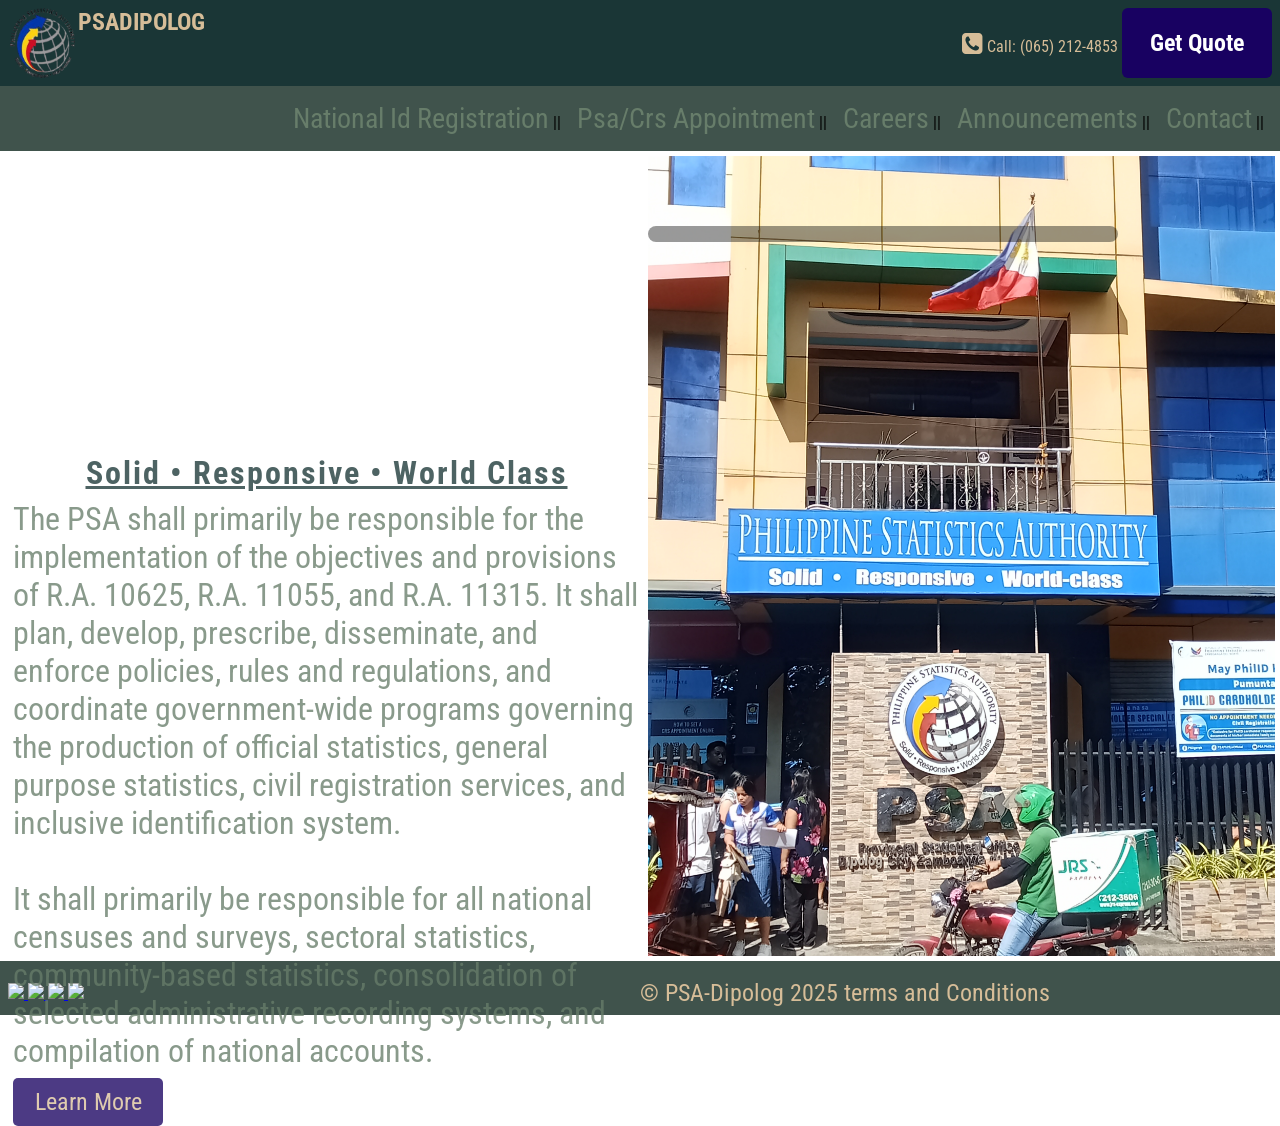
==== index.html @ e4354d33 "first upload this year" ====
<!DOCTYPE html>
<html>
<head>
	<meta charset="utf-8">
	<meta name="viewport" content="width=device-width, initial-scale=1">
	<title>PSA-DIPOLOG</title>
	<link rel="stylesheet" href="https://cdnjs.cloudflare.com/ajax/libs/font-awesome/4.7.0/css/font-awesome.min.css">
	<link rel="stylesheet" type="text/css" href="style.css">
	<link rel="preconnect" href="https://fonts.googleapis.com">
	<link rel="stylesheet" media="screen and (min-width: 480px)" href="mobile.css">
<link rel="stylesheet" media="screen and (min-width: 701px) and (max-width: 900px)" href="example2.css">
<link rel="preconnect" href="https://fonts.gstatic.com" crossorigin>
<link href="https://fonts.googleapis.com/css2?family=Roboto+Condensed:ital,wght@0,100..900;1,100..900&display=swap" rel="stylesheet">
<script type="text/javascript"
        src="https://cdn.jsdelivr.net/npm/@emailjs/browser@4/dist/email.min.js">
</script>
<script type="text/javascript">
   (function(){
      emailjs.init({
        publicKey: "StfgXYAzt3Lv-S6Bc",
      });
   })();
</script>
<script src="https://cdn.jsdelivr.net/npm/gsap@3.12.5/dist/gsap.min.js" defer></script>
<script src="script.js" defer></script>

</head>
<body>
	<div class="wrapper">
		<!--contact form-->
		<div class="contact">
			<h1 class="close">
				<i class="fa fa-close" aria-hidden="true" onClick={closeContactModal()}></i>
			</h1>
			<div class="contact_us_2">
				  <div class="responsive-container-block big-container">
				   
				    <div class="responsive-container-block container">
				      <form class="form-box" id="form">
				        <div class="container-block form-wrapper">

				          <p class="text-blk contactus-head">
				            Send Us Your Queries
				          </p>
				          <p class="text-blk contactus-subhead">
				            PSA Office Brgy. Miputak Dipolog City Zamboanga Del Norte
				          </p>
				          <div class="responsive-container-block">
				            <div class="responsive-cell-block wk-ipadp-6 wk-tab-12 wk-mobile-12 wk-desk-6" id="i10mt">
				              <p class="text-blk input-title">
				                FIRST NAME
				              </p>
				              <input class="input FirstName" id="ijowk" required name="FirstName" placeholder="Please enter first name...">
				            </div>
				            <div class="responsive-cell-block wk-desk-6 wk-ipadp-6 wk-tab-12 wk-mobile-12">
				              <p class="text-blk input-title">
				                LAST NAME
				              </p>
				              <input class="input LastName" id="indfi" required	 name="LastName" placeholder="Please enter last name...">
				            </div>
				            <div class="responsive-cell-block wk-desk-6 wk-ipadp-6 wk-tab-12 wk-mobile-12">
				              <p class="text-blk input-title">
				                EMAIL
				              </p>
				              <input type="email" class="input Email" id="ipmgh" required name="Email" placeholder="Please enter email...">
				            </div>
				            <div class="responsive-cell-block wk-desk-6 wk-ipadp-6 wk-tab-12 wk-mobile-12">
				              <p class="text-blk input-title">
				                PHONE NUMBER
				              </p>
				              <input type="number" class="input PhoneNumber" id="imgis" required name="PhoneNumber" placeholder="Please enter phone number...">
				            </div>
				            <div class="responsive-cell-block wk-tab-12 wk-mobile-12 wk-desk-12 wk-ipadp-12" id="i634i">
				              <p class="text-blk input-title">
				                Please Specific your queries/request
				              </p>
				              <textarea class="textinput mssg" id="i5vyy" placeholder="Please enter query..."></textarea>
				            </div>
				          </div>
				          <button class="submit-btn submit" onclick="sendEmail()">
				            Submit
				          </button>
				        </div>
				        
				      </form>
				    </div>
				  </div>
			</div>
		</div>
		<!--contact end-->
		<div class="nationalIdContent">
			<h1 class="close">
				<i class="fa fa-close" aria-hidden="true" onClick={closeModalPid()}></i>
			</h1>
			<div class="pImg">
				<img src="mainImage/nationalId.jpg" alt="phil-id logo">
				<img src="mainImage/psalogo.jpg" alt="phil-id logo">
				<h1>Kindly Proceed to Our designated PSA MOBILE OUTLET in Dipolog City</h1>
				<hr>
				<p>The ePhilID is a proactive strategy of the PSA that will allow more Filipinos to immediately enjoy the benefits of being PhilSys-registered.</p>
				<p>For every registered person, a physical PhilID card is allocated. Registered person will still receive their physical PhilID card even if they claimed their ePhilID.</p>
				<br/>
				<a style="margin-left:50px;color: whitesmoke;text-decoration: none;font-size: 32px;border-radius: 10%;border:1px solid #fff;padding: 8px;background-color: cornflowerblue;" href="https://philsys.gov.ph/ephilid/" target="_blank" rel="noopener noreferrer">Read More</a>
				
			</div>
			
		</div>
		<!--careers--->
		<div class="careers">
			<h1 class="close">
				<i class="fa fa-close" aria-hidden="true" onClick={closeModalcareer()}></i>
			</h1>
			<div class="pImg">
				<img src="mainImage/psalogo.jpg" alt="phil-id logo">
				<h1>Good new's! want to Work With us? and have a Professional Career in PSA? We Have A Seats For You...</h1>
				<a href="https://psa.gov.ph/career" target="_blank">Click Here to find jobs</a>
			</div>
			
		</div>
		<!--announcement-->
		<div class="Announcements">
			<h1 class="close">
				<i class="fa fa-close" aria-hidden="true" onClick={closeModalAnounce()}></i>
			</h1>
			<div class="pImg">
				<img src="mainImage/psalogo.jpg" alt="phil-id logo">
				<h1>Announcement of Holidays and Offlines</h1>
				<a href="https://www.timeanddate.com/holidays/philippines/2024" target="_blank">See HOLIDAYS</a>
			</div>
			
		</div>

		<!--CRS UNISYS SAKALAM--->
		<div class="crsSolid">
			<h1 class="close">
				<i class="fa fa-close" aria-hidden="true" onclick={closeModalCrs()}></i>
			</h1>
			<div>
				<div class="puni">
					<img src="mainImage/psa1.jpg" width="100px" height="100px" />
					<img src="mainImage/unisys.jpg" width="100px" height="100px"/>
				</div>
					<h1>Need A Document? Like</h1>
			
				<ul>
					<li><i class="fa fa-book" aria-hidden="true"></i> BIRTH Certificates</li>
					<li><i class="fa fa-circle-o" aria-hidden="true"></i> Marriage Certificates</li>
					<li><i class="fa fa-cloud" aria-hidden="true"></i> Death Certificates</li>
					<li><i class="fa fa-list-ol" aria-hidden="true"></i> Cenomar / Advisory on Marriage Certificates</li>
				</ul>
				<div class="imgHandler">
					<img src="mainImage/unisys/dex.jpg" alt="dexter">
					<img src="mainImage/unisys/crsPoy.jpg" alt="dexter">
					<img src="mainImage/unisys/crsInside.jpg" alt="dexter">
				</div>
				<div class="uniLink">
					<h2>Please follow our PSA/CRS <em>Online Appointment Guide</em> Kindly Click the Link below!</h2>
					<a href="https://appointment.psa.gov.ph" target="_blank">Click here</a>

				</div>
					
				
			</div>
			
			
		</div>
		<header>
			<nav>
				<div class="headerLogo">
					<img src="mainImage/logo/logo.png" width="70px" height="70px">
					<h1>PSADIPOLOG</h1>
				</div>
				<ul>
					
				</ul>
				<div class="emergency">
					<p><i class="fa fa-phone-square"></i>Call: (065) 212-4853</p>

				</div>
				<a href="#" class="qoute" onclick={openContact()}>Get Quote</a>
			</nav>
		</header>		
		<main>
			<div class="categoriesLink">
				<ul class="subLink">
					<li><a href="#" onClick={national_ID()}>national id registration</a></li>
					<li><a href="#" onClick={crs_SOLID()}>Psa/Crs appointment</a></li>
					<li><a href="#" onClick={psaCareer()}>Careers</a></li>
					<li><a href="#" onClick={Announcements()}>Announcements</a></li>
					<li><a href="#" onclick={openContact()}>Contact</a></li>
					
				</ul>
			</div>
			<div class="hero">
			<div class="details">
  <h1 class="provincial">Provincial Statistical Office - Dipolog City</h1>
  <p class="solid">Solid • Responsive • World Class</p>

  <p class="desc">
    The PSA shall primarily be responsible for the implementation of the objectives 
    and provisions of R.A. 10625, R.A. 11055, and R.A. 11315. It shall plan, develop, 
    prescribe, disseminate, and enforce policies, rules and regulations, and 
    coordinate government-wide programs governing the production of official 
    statistics, general purpose statistics, civil registration services, and 
    inclusive identification system.
    <br><br>
    It shall primarily be responsible for all national censuses and surveys, 
    sectoral statistics, community-based statistics, consolidation of selected 
    administrative recording systems, and compilation of national accounts.
  </p>

  <div class="learn">
    <button class="learnBtn">Learn More</button>
  </div>
</div>

				<div class="heroImage">
					<div class="banner">
					</div>
				</div>
			</div>
			
		</main>
		<div class="footer">
			<div class="social-media-links social">
				<div>
					<a href="#" id="ix94i-2">
						<img class="link-img" src="https://workik-widget-assets.s3.amazonaws.com/Footer1-83/v1/images/Icon-twitter.png">
					  </a>
					  <a href="#">
						<img class="link-img" src="https://workik-widget-assets.s3.amazonaws.com/Footer1-83/v1/images/Icon-facebook.png">
					  </a>
					  <a href="#">
						<img class="link-img" src="https://workik-widget-assets.s3.amazonaws.com/Footer1-83/v1/images/Icon-google.png">
					  </a>
					  <a href="#" id="izldf-2">
						<img class="link-img" src="https://workik-widget-assets.s3.amazonaws.com/Footer1-83/v1/images/Icon-instagram.png">
					  </a>
				</div>
					  
			</div>
			<div class="terms">
				<div>
					<p>&copy PSA-Dipolog 2025
					terms and Conditions</p>
				</div>
				
			</div>
		</div>
	</div>
</body>
<script defer src="main.js"></script>


<script src="https://cdn.jsdelivr.net/npm/gsap@3.12.5/dist/Flip.min.js"></script>
<script src="https://cdn.jsdelivr.net/npm/gsap@3.12.5/dist/ScrollToPlugin.min.js"></script>
<script src="https://cdn.jsdelivr.net/npm/gsap@3.12.5/dist/MotionPathPlugin.min.js"></script>
<script src="https://cdn.jsdelivr.net/npm/gsap@3.12.5/dist/EaselPlugin.min.js"></script>


<!-- RoughEase, ExpoScaleEase and SlowMo are all included in the EasePack file -->    
<script src="https://cdn.jsdelivr.net/npm/gsap@3.12.5/dist/EasePack.min.js"></script>
</html>
---- style.css ----
*,html{
	margin: 0;
	padding: 0;
	box-sizing: border-box;
	 font-family: "Roboto Condensed", sans-serif;
}

/*
color number 1
--dark:#6482AD;
	--midDark:#7FA1C3;
	--midLight:#E2DAD6;
	--light:#F5EDED;


color number 2
--dark:#1A3636;
	--midDark:#40534C;
	--midLight:#677D6A;
	--light:#D6BD98;

	:root{
	--dark:#1A3636;
	--midDark:#40534C;
	--midLight:#677D6A;
	--light:#D6BD98;
}

:root{
	--dark:#6439FF;
	--midDark:#4F75FF;
	--midLight:#00CCDD;
	--light:#7CF5FF;
}
  :root{
	--dark:#496989;
	--midDark:#58A399;
	--midLight:#A8CD9F;
	--light:#E2F4C5;
}
**/
:root{
	--dark:#1A3636;
	--midDark:#40534C;
	--midLight:#677D6A;
	--light:#D6BD98;
}
/**theme options**/

.wrapper{
	width: 100%;
	height: 100vh;
	position: relative;
	
	
}
header{
	background: var(--dark);
	width: 100%;
	padding: 8px;
}
header > nav > .headerLogo{
	display: flex;
	gap: 3;
	color: var(--light);
}
nav{
	display: flex;
	justify-content:space-between;
}
nav > ul{
	flex: 1;
		list-style-type: none;
		display: flex;
		justify-content:center;
		align-items: center;	
		gap: 2;																		
}
nav > ul > li{
	margin: 5px;
}
nav > ul > li > a{
	text-decoration: none;
	cursor: pointer;
	color: var(--light);
	font-size: 24px;
	letter-spacing:1px;
	transition:ease-in 2ms;
}
.qoute{
	background: #180161;
	padding: 4px;
	width:150px;
	border-radius: 6px;
	text-decoration: none;
	display:flex;
	justify-content: center;
	align-items: center;
	font-size: 24px;
	font-smooth: initial;
	font-weight: bold;
	color: #fff;
}
nav > ul > li > a:hover{
	color: var(--midLight);
}
/**emergency**/
nav > .emergency{
	display: flex;
	padding:  0 4px 0 4px;
  align-items: center;
}
nav > .emergency > h1{
	color: var(--light);
	text-transform: capitalize;
}
nav > .emergency > p > i{
	margin: 4px;
	color: var(--light);
	font-size: 24px;
}

p{
	color: var(--midLight);
}
nav > .emergency > p{
	color: var(--light);
}
.categoriesLink{
	width: 100%;
	background: var(--midDark);
	display: flex;
}
.categoriesLink > ul{
	list-style-type: none;
	width: 100%;

	display: flex;
	justify-content: right;
	padding:8px;
	
}
.categoriesLink > ul > li{
	margin: 8px;
}
.categoriesLink > ul > li:after{
	content: " ||";
}
.categoriesLink > ul > li > a{
	text-transform: capitalize;
	color: var(--midLight);
	text-decoration: none;
	font-size: 28px;
	transition: 0.5 ease-in-out;
}
.categoriesLink > ul > li > a:hover{
	color: var(--light);
}
/*hero section**/
.hero{
	
	width: 100%;
	height: 90vh;
	display: flex;

	padding:5px;
}
.hero > .details{
	flex:1;
	display:flex;
	justify-content: center;
	padding: 8px;
	flex-direction: column;
	
	
}
.details > h1{
	font-size: 98px;
	color: var(--dark);
}
.solid{
	font-size: 42px;
	font-weight: bold;
	letter-spacing: 2px;
	text-decoration: underline;
	color: var(--dark);
	text-align: CENTER;
}
.details > p{
	font-size: 32PX;
	margin-top: 8px;
}
.learn button{
	background: #180161;
	width: 150px;
	color: var(--light);
	margin-top: 8px;
	padding: 10px;
	font-size: 24px;
	border: none;
	outline: none;
	border-radius: 5px;
	cursor: pointer;
}
.learn button:hover{
	color: var(--midLight);
}
.hero > .heroImage{
	background: url("mainImage/unisys/psaHome.jpg");
	background-repeat: no-repeat;
	background-size:cover;
  background-color: #03a9f4;
	flex: 1;
	
	position: relative;
}
.footer{
	width: 100%;
}
.footer > div{
	margin-top: 10px;
	width: 100%;
	display: flex;
	justify-content: space-between;
	color: var(--midDark);
}

.banner{
	margin-top: 70px;
	border-radius: 8px;
	width: 75%;
	height: auto;
	padding: 8px;
	background-color: rgba(0,0,0,0.4);
	
	z-index: 1;
	color: whitesmoke;

}
.banner > h1{
	font-size: 42px;
	color:orange;
	letter-spacing: 2px;
}
.thumb > i{
	margin: 15px;
	font-size: 45px;
	color: gold;
}
.banner > p{
	font-size: 28px;
	letter-spacing: 2px;
	padding: 4px;
	color: #fff;
	text-shadow: 2px 2px 13px rgba(128, 0, 0, 1);
	
	width: 100%;
}

.nationalIdContent{
	 visibility: hidden;
	  position: absolute;
  	top: 50%;
  	left: 50%;
  	transform: translate(-50%, -50%);
    z-index: 999;
    width: 100%;
    max-width: 900px;
    margin: auto;
    padding: 20px;
    background: white;
    border-radius: 12px;
    text-align: center;

}

.close{
	text-align: right;
	
}
.close > i{
	padding: 8px;
	cursor: pointer;
}
.close > i:hover{
	color: #05445E;
}
.pImg{
	width: 100%;
	height: 100vh;
  display: block;
	
}
.pImg {
    text-align: center;
    padding: 20px;
    background: #fff;
    border-radius: 10px;
}

.pImg-logo {
    max-width: 180px;
    width: 100%;
    height: auto;
    margin: 10px;
}

/* Title */
.pImg h1 {
    font-size: 28px;
    margin-top: 20px;
    line-height: 1.3;
}

/* Text */
.pImg p {
    font-size: 16px;
    margin: 10px 0;
    color: #333;
}

/* Button */
.readMoreBtn {
    display: inline-block;
    margin-top: 20px;
    background: cornflowerblue;
    color: #fff;
    padding: 10px 20px;
    font-size: 20px;
    border-radius: 8px;
    text-decoration: none;
    border: 1px solid white;
}

/* 🔥 MOBILE RESPONSIVE */
@media (max-width: 600px) {
    .pImg h1 {
        font-size: 20px;
        padding: 0 10px;
    }

    .readMoreBtn {
        font-size: 18px;
        padding: 10px 15px;
    }

    .pImg-logo {
        max-width: 130px;
    }
}

/* 📱 Tablet */
@media (max-width: 900px) {
    .pImg h1 {
        font-size: 24px;
    }
}

.uniLink > a ,.careers > .pImg > a{
	font-size: 45px;
	letter-spacing: 2px;
    margin-top: 35px;
    padding: 35px;
    text-decoration: none;
    font-weight: 800;
    color: #eeeeee;
  
}
/*

crs Solid
**/
.crsSolid{
	  visibility: hidden;
	  position: absolute;
  	top: 50%;
  	left: 50%;
  	transform: translate(-50%, -50%);
    z-index: 999;
    width: 100%;
    max-width: 900px;
    margin: auto;
    padding: 20px;
    background: white;
    border-radius: 12px;
    text-align: center;


}
.crsSolid .close {
    text-align: right;
    margin-bottom: 10px;
}

.puni {
    display: flex;
    justify-content: center;
    gap: 20px;
    flex-wrap: wrap;
    margin-bottom: 20px;
}

.puni img {
    width: 110px;
    height: auto;
    border-radius: 8px;
}

/* List */
.crsList {
    list-style: none;
    padding: 0;
    margin: 20px 0;
    text-align: left;
    max-width: 600px;
    margin-left: auto;
    margin-right: auto;
}

.crsList li {
    font-size: 18px;
    margin: 10px 0;
    display: flex;
    align-items: center;
    gap: 10px;
}

/* Image group */
.imgHandler {
    display: flex;
    justify-content: center;
    gap: 15px;
    flex-wrap: wrap;
    margin: 25px 0;
}

.imgHandler img {
    width: 30%;
    min-width: 140px;
    border-radius: 10px;
    object-fit: cover;
}

/* Link section */
.uniLink h2 {
    font-size: 20px;
    margin-bottom: 10px;
    padding: 0 10px;
}

.uniLink a {
    display: inline-block;
    padding: 12px 20px;
    background: #1e40af;
    color: white;
    text-decoration: none;
    border-radius: 8px;
    font-size: 18px;
}

/* 🔥 MOBILE Responsive */
@media (max-width: 600px) {
    .crsList li {
        font-size: 16px;
    }

    .imgHandler img {
        width: 45%;
    }

    .uniLink a {
        font-size: 16px;
        padding: 10px 16px;
    }
}

/* 📱 Tablet */
@media (max-width: 900px) {
    .imgHandler img {
        width: 28%;
    }
}
/*careers**/
.careers{
 visibility: hidden;
	  position: absolute;
  	top: 50%;
  	left: 50%;
  	transform: translate(-50%, -50%);
    z-index: 999;
    width: 100%;
    max-width: 900px;
    margin: auto;
    padding: 20px;
    background: white;
    border-radius: 12px;
    text-align: center;

}

/**anouncement**/
.Announcements{
 visibility: hidden;
	  position: absolute;
  	top: 50%;
  	left: 50%;
  	transform: translate(-50%, -50%);
    z-index: 999;
    width: 100%;
    max-width: 900px;
    margin: auto;
    padding: 20px;
    background: white;
    border-radius: 12px;
    text-align: center;
}
/**contact form*/
.contact{
 visibility: hidden;
	  position: absolute;
  	top: 50%;
  	left: 50%;
  	transform: translate(-50%, -50%);
    z-index: 999;
    width: 100%;
    max-width: 900px;
    margin: auto;
    padding: 20px;
    background: white;
    border-radius: 12px;
    text-align: center;
}

.footer{
	width: 100%;
	display: flex;
	justify-content: space-between;
	align-items: center;
	padding: 8px;
	background: var(--midDark);
}
.social{

}
.terms{
	display: flex;
	justify-content: right;
	align-items: end;

	
}
.terms div{
	
}
.terms p{
	color: var(--light);
	font-size: 24px;
	
	text-align: center;
}
.contact_us_2 * {
  font-family: Nunito, sans-serif;
  width: 100%;
  
}

.contact_us_2 .text-blk {
  margin-top: 0px;
  margin-right: 0px;
  margin-bottom: 0px;
  margin-left: 0px;
  line-height: 25px;
}

.contact_us_2 .responsive-cell-block {
  min-height: 75px;
}

.contact_us_2 input:focus {
  outline-color: initial;
  outline-style: none;
  outline-width: initial;
}

.contact_us_2 .container-block {
  min-height: 75px;
  width: 100%;
  padding-top: 10px;
  padding-right: 10px;
  padding-bottom: 10px;
  padding-left: 10px;
  display: block;
}

.contact_us_2 .submit-btn:hover {
  background-image: initial;
  background-position-x: initial;
  background-position-y: initial;
  background-size: initial;
  background-repeat-x: initial;
  background-repeat-y: initial;
  background-attachment: initial;
  background-origin: initial;
  background-clip: initial;
  background-color: #0381fe;
}


.responsive-container-block {
  min-height: 75px;
  height: fit-content;
  width: 100%;
  display: flex;
  flex-wrap: wrap;
  justify-content:center;
  margin-top: 0px;
  margin-right: auto;
  margin-bottom: 50px;
  margin-left: auto;
  padding-top: 0px;
  padding-right: 0px;
  padding-bottom: 0px;
  padding-left: 0px;
}

.contact_us_2 .responsive-container-block.big-container {
  padding-top: 10px;
  padding-right: 30px;
  padding-bottom: 10px;
  padding-left: 30px;
  position: relative;
  height: auto;
}

.contact_us_2 .responsive-container-block.container {
  position: static;
  min-height: 75px;
  flex-direction: column;
  z-index: 2;
  max-width: 800px;
  margin-top: 120px;
  margin-right: auto;
  margin-bottom: 50px;
  margin-left: auto;
}

.contact_us_2 .container-block.form-wrapper {
  background-color: white;
  max-width: 799px;
  text-align: center;
  padding-top: 10px;
  padding-right: 40px;
  padding-bottom: 50px;
  padding-left: 40px;
  box-shadow: rgba(0, 0, 0, 0.05) 0px 4px 20px 7px;
  border-top-left-radius: 6px;
  border-top-right-radius: 6px;
  border-bottom-right-radius: 6px;
  border-bottom-left-radius: 6px;
  margin-top: 0px;
  margin-right: auto;
  margin-bottom: 0px;
  margin-left: auto;
}

.contact_us_2 .text-blk.contactus-head {
  font-size: 36px;
  line-height: 50px;
  font-weight: 900;
}

.contact_us_2 .text-blk.contactus-subhead {
  color: #9c9c9c;
  margin-top: 0px;
  margin-right: 0px;
  margin-bottom: 50px;
  margin-left: 0px;
}

.contact_us_2 .responsive-cell-block.wk-desk-6.wk-ipadp-6.wk-tab-12.wk-mobile-12 {
  margin-top: 0px;
  margin-right: 0px;
  margin-bottom: 26px;
  margin-left: 0px;
  min-height: 50px;
}

.contact_us_2 .input {
  width: 96%;
  height: 50px;
  padding-top: 1px;
  padding-right: 15px;
  padding-bottom: 1px;
  padding-left: 15px;
  border-top-width: 2px;
  border-right-width: 2px;
  border-bottom-width: 2px;
  border-left-width: 2px;
  border-top-style: solid;
  border-right-style: solid;
  border-bottom-style: solid;
  border-left-style: solid;
  border-top-color: #eeeeee;
  border-right-color: #eeeeee;
  border-bottom-color: #eeeeee;
  border-left-color: #eeeeee;
  border-image-source: initial;
  border-image-slice: initial;
  border-image-width: initial;
  border-image-outset: initial;
  border-image-repeat: initial;
  font-size: 16px;
  color: black;
  border-top-left-radius: 4px;
  border-top-right-radius: 4px;
  border-bottom-right-radius: 4px;
  border-bottom-left-radius: 4px;
}

.contact_us_2 .textinput {
  width: 98%;
  min-height: 150px;
  padding-top: 20px;
  padding-right: 15px;
  padding-bottom: 20px;
  padding-left: 15px;
  border-top-width: 2px;
  border-right-width: 2px;
  border-bottom-width: 2px;
  border-left-width: 2px;
  border-top-style: solid;
  border-right-style: solid;
  border-bottom-style: solid;
  border-left-style: solid;
  border-top-color: #eeeeee;
  border-right-color: #eeeeee;
  border-bottom-color: #eeeeee;
  border-left-color: #eeeeee;
  border-image-source: initial;
  border-image-slice: initial;
  border-image-width: initial;
  border-image-outset: initial;
  border-image-repeat: initial;
  font-size: 16px;
  border-top-left-radius: 4px;
  border-top-right-radius: 4px;
  border-bottom-right-radius: 4px;
  border-bottom-left-radius: 4px;
}

.contact_us_2 .submit-btn {
  width: 98%;
  background-color: #03a9f4;
  height: 60px;
  font-size: 20px;
  font-weight: 700;
  color: white;
  border-top-width: 0px;
  border-right-width: 0px;
  border-bottom-width: 0px;
  border-left-width: 0px;
  border-top-style: outset;
  border-right-style: outset;
  border-bottom-style: outset;
  border-left-style: outset;
  border-top-color: #767676;
  border-right-color: #767676;
  border-bottom-color: #767676;
  border-left-color: #767676;
  border-image-source: initial;
  border-image-slice: initial;
  border-image-width: initial;
  border-image-outset: initial;
  border-image-repeat: initial;
  border-top-left-radius: 4px;
  border-top-right-radius: 4px;
  border-bottom-right-radius: 4px;
  border-bottom-left-radius: 4px;
  cursor: pointer;
}

.contact_us_2 .form-box {
  margin-top: 0px;
  margin-right: auto;
  margin-bottom: 0px;
  margin-left: auto;
}

.contact_us_2 .social-media-links {
  width: 250px;
  display: flex;
  justify-content: space-evenly;
  margin-top: 50px;
  margin-right: auto;
  margin-bottom: 0px;
  margin-left: auto;
}

.contact_us_2 .link-img {
  width: 30px;
  height: 30px;
}

.contact_us_2 .text-blk.input-title {
  text-align: left;
  padding-top: 0px;
  padding-right: 0px;
  padding-bottom: 0px;
  padding-left: 10px;
  font-size: 14px;
  margin-top: 0px;
  margin-right: 0px;
  margin-bottom: 5px;
  margin-left: 0px;
  color: #9c9c9c;
}

.contact_us_2 ::placeholder {
  color: #dadada;
}

.contact_us_2 .blueBG {
  position: absolute;
  width: 100%;
  left: 0px;
  top: 0px;
  height: 300px;
  background-color: #03a9f4;
}
@media screen and (min-width: 601px) {
  
}

@media screen and (max-width: 600px) {
  body{
    height: auto;
    width: 100%;
  }
  .wrapper{
    width: 100%;
    height: 100%;
    }
    h1.provincial{
    font-size: 42px;
    z-index: 1;
    }

    .details > p{
      font-size: 18px;
    }
    nav > ul{
      display: none;
    }
}
@media (max-width: 800px) {
  h1.provincial{
    font-size: 42px;
    z-index: 1;
    }

    .details > p{
      font-size: 18px;
    }
    nav > ul{
      display: none;
    }
  }

  .contact_us_2 .input {
    width: 100%;
  }

  .contact_us_2 .textinput {
    width: 100%;
  }

  .contact_us_2 .container-block.form-wrapper {
    margin-top: 0px;
    margin-right: 0px;
    margin-bottom: 0px;
    margin-left: 0px;
  }

  .contact_us_2 .text-blk.input-title {
    padding-top: 0px;
    padding-right: 0px;
    padding-bottom: 0px;
    padding-left: 0px;
  }

  .contact_us_2 .responsive-container-block.container {
    margin-top: 80px;
    margin-right: 0px;
    margin-bottom: 50px;
    margin-left: 0px;
  }

  .contact_us_2 .container-block.form-wrapper {
    margin-top: 0px;
    margin-right: 0px;
    margin-bottom: 0px;
    margin-left: 0px;
  }

  .contact_us_2 .text-blk.contactus-head {
    font-size: 30px;
    line-height: 40px;
  }


@media (max-width: 500px) {
  .contact_us_2 .container-block.form-wrapper {
    padding-top: 50px;
    padding-right: 15px;
    padding-bottom: 50px;
    padding-left: 15px;
  }

  .contact_us_2 .container-block.form-wrapper {
    margin-top: 60px;
    margin-right: 0px;
    margin-bottom: 0px;
    margin-left: 0px;
  }

  .contact_us_2 .responsive-cell-block.wk-ipadp-6.wk-tab-12.wk-mobile-12.wk-desk-6 {
    margin-top: 0px;
    margin-right: 0px;
    margin-bottom: 15px;
    margin-left: 0px;
  }

  .contact_us_2 .responsive-container-block {
    margin-top: 0px;
    margin-right: 0px;
    margin-bottom: 35px;
    margin-left: 0px;
  }

  .contact_us_2 .text-blk.input-title {
    font-size: 12px;
  }

  .contact_us_2 .responsive-container-block.container {
    margin-top: 50px;
    margin-right: 0px;
    margin-bottom: 50px;
    margin-left: 0px;
  }

  .contact_us_2 .container-block.form-wrapper {
    margin-top: 0px;
    margin-right: 0px;
    margin-bottom: 0px;
    margin-left: 0px;
  }

  .contact_us_2 .responsive-container-block.big-container {
    padding-top: 10px;
    padding-right: 20px;
    padding-bottom: 10px;
    padding-left: 20px;
  }

  .contact_us_2 .text-blk.contactus-head {
    font-size: 26px;
    line-height: 34px;
  }

  .contact_us_2 .input {
    height: 45px;
  }
}

@import url('https://fonts.googleapis.com/css2?family=Nunito:wght@200;300;400;600;700;800&amp;display=swap');

*,
*:before,
*:after {
  -moz-box-sizing: border-box;
  -webkit-box-sizing: border-box;
  box-sizing: border-box;
}

body {
  margin: 0;
}

.wk-desk-1 {
  width: 8.333333%;
}

.wk-desk-2 {
  width: 16.666667%;
}

.wk-desk-3 {
  width: 25%;
}

.wk-desk-4 {
  width: 33.333333%;
}

.wk-desk-5 {
  width: 41.666667%;
}

.wk-desk-6 {
  width: 50%;
}

.wk-desk-7 {
  width: 58.333333%;
}

.wk-desk-8 {
  width: 66.666667%;
}

.wk-desk-9 {
  width: 75%;
}

.wk-desk-10 {
  width: 83.333333%;
}

.wk-desk-11 {
  width: 91.666667%;
}

.wk-desk-12 {
  width: 100%;
}

@media (max-width: 1024px) {
  .wk-ipadp-1 {
    width: 8.333333%;
  }

  .wk-ipadp-2 {
    width: 16.666667%;
  }

  .wk-ipadp-3 {
    width: 25%;
  }

  .wk-ipadp-4 {
    width: 33.333333%;
  }

  .wk-ipadp-5 {
    width: 41.666667%;
  }

  .wk-ipadp-6 {
    width: 50%;
  }

  .wk-ipadp-7 {
    width: 58.333333%;
  }

  .wk-ipadp-8 {
    width: 66.666667%;
  }

  .wk-ipadp-9 {
    width: 75%;
  }

  .wk-ipadp-10 {
    width: 83.333333%;
  }

  .wk-ipadp-11 {
    width: 91.666667%;
  }

  .wk-ipadp-12 {
    width: 100%;
  }
}

@media (max-width: 768px) {
  .wk-tab-1 {
    width: 8.333333%;
  }

  .wk-tab-2 {
    width: 16.666667%;
  }

  .wk-tab-3 {
    width: 25%;
  }

  .wk-tab-4 {
    width: 33.333333%;
  }

  .wk-tab-5 {
    width: 41.666667%;
  }

  .wk-tab-6 {
    width: 50%;
  }

  .wk-tab-7 {
    width: 58.333333%;
  }

  .wk-tab-8 {
    width: 66.666667%;
  }

  .wk-tab-9 {
    width: 75%;
  }

  .wk-tab-10 {
    width: 83.333333%;
  }

  .wk-tab-11 {
    width: 91.666667%;
  }

  .wk-tab-12 {
    width: 100%;
  }
}

@media (max-width: 500px) {
  .wk-mobile-1 {
    width: 8.333333%;
  }

  .wk-mobile-2 {
    width: 16.666667%;
  }

  .wk-mobile-3 {
    width: 25%;
  }

  .wk-mobile-4 {
    width: 33.333333%;
  }

  .wk-mobile-5 {
    width: 41.666667%;
  }

  .wk-mobile-6 {
    width: 50%;
  }

  .wk-mobile-7 {
    width: 58.333333%;
  }

  .wk-mobile-8 {
    width: 66.666667%;
  }

  .wk-mobile-9 {
    width: 75%;
  }

  .wk-mobile-10 {
    width: 83.333333%;
  }

  .wk-mobile-11 {
    width: 91.666667%;
  }

  .wk-mobile-12 {
    width: 100%;
  }
}
---- mobile.css ----
@media screen and (min-width: 480px) {
    .wrapper{
        width: 100%;
        height: 100%;
        }
    .header{
        visibility: hidden;
    }
  }
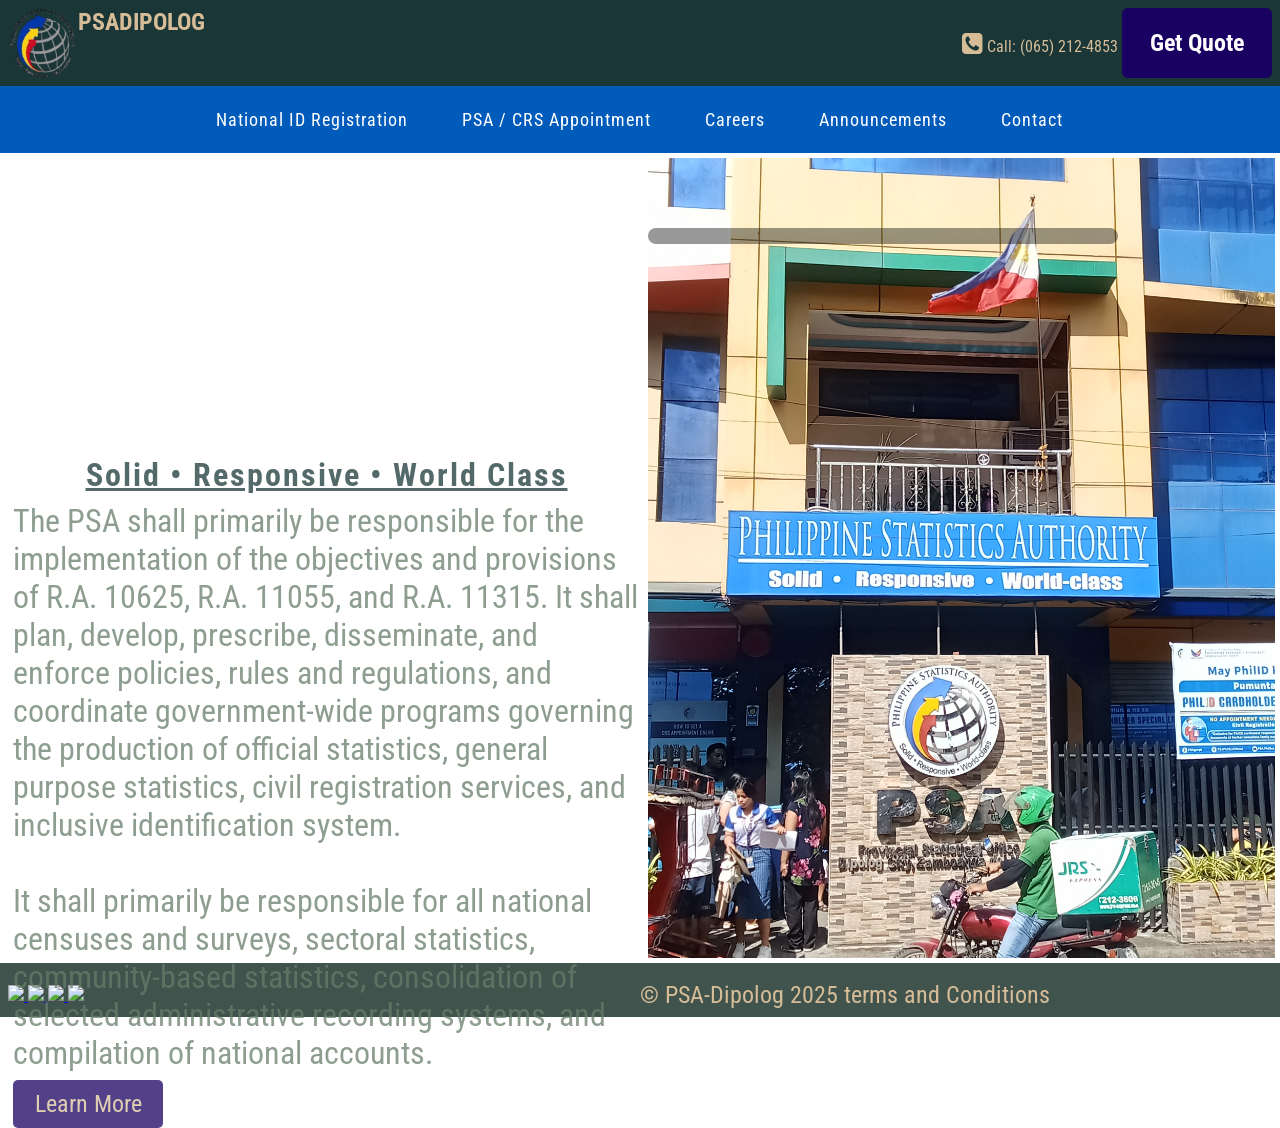
==== commit b1d0ae91: "navigation update" ====
--- a/index.html
+++ b/index.html
@@ -182,14 +182,16 @@
 		</header>		
 		<main>
 			<div class="categoriesLink">
-				<ul class="subLink">
-					<li><a href="#" onClick={national_ID()}>national id registration</a></li>
-					<li><a href="#" onClick={crs_SOLID()}>Psa/Crs appointment</a></li>
-					<li><a href="#" onClick={psaCareer()}>Careers</a></li>
-					<li><a href="#" onClick={Announcements()}>Announcements</a></li>
-					<li><a href="#" onclick={openContact()}>Contact</a></li>
-					
-				</ul>
+				<nav class="mobileNav">
+    
+    <ul class="subLink" id="menuList">
+        <li><a href="#" onClick="national_ID()">National ID Registration</a></li>
+        <li><a href="#" onClick="crs_SOLID()">PSA / CRS Appointment</a></li>
+        <li><a href="#" onClick="psaCareer()">Careers</a></li>
+        <li><a href="#" onClick="Announcements()">Announcements</a></li>
+        <li><a href="#" onClick="openContact()">Contact</a></li>
+    </ul>
+</nav>
 			</div>
 			<div class="hero">
 			<div class="details">
--- a/style.css
+++ b/style.css
@@ -3,6 +3,80 @@
 	padding: 0;
 	box-sizing: border-box;
 	 font-family: "Roboto Condensed", sans-serif;
+}
+/* Base menu styles */
+.mobileNav {
+    width: 100%;
+    background: #005bbb;
+    padding: 10px;
+    position: relative;
+}
+
+.mobileNav .subLink {
+    list-style: none;
+    padding: 0;
+    margin: 0;
+    display: flex;
+    gap: 20px;
+}
+
+.mobileNav .subLink li a {
+    color: white;
+    text-decoration: none;
+    font-size: 18px;
+    padding: 8px 12px;
+    display: block;
+}
+
+/* 🍔 Burger button (hidden on desktop) */
+.menu-btn {
+    display: none;
+    font-size: 26px;
+    color: white;
+    cursor: pointer;
+}
+
+/* ============================
+   📱 Mobile Responsive
+   ============================ */
+@media (max-width: 768px) {
+    .mobileNav {
+        padding: 10px 15px;
+        display: flex;
+        justify-content: space-between;
+        align-items: center;
+    }
+
+    /* Show burger button */
+    .menu-btn {
+        display: block;
+    }
+
+    /* Hide menu initially */
+    .subLink {
+        display: none;
+        flex-direction: column;
+        width: 100%;
+        background: #005bbb;
+        margin-top: 10px;
+        border-radius: 6px;
+        overflow: hidden;
+    }
+
+    /* Show when active */
+    .subLink.active {
+        display: flex;
+    }
+
+    .subLink li a {
+        padding: 12px;
+        border-bottom: 1px solid rgba(255, 255, 255, 0.25);
+        font-size: 20px;
+    }
+
+    .subLink li:last-child a {
+        border-bottom: none;
+    }
 }
 
 /*
@@ -539,9 +613,7 @@
 	padding: 8px;
 	background: var(--midDark);
 }
-.social{
-
-}
+
 .terms{
 	display: flex;
 	justify-content: right;
@@ -549,9 +621,7 @@
 
 	
 }
-.terms div{
-	
-}
+
 .terms p{
 	color: var(--light);
 	font-size: 24px;
@@ -597,8 +667,7 @@
   background-position-x: initial;
   background-position-y: initial;
   background-size: initial;
-  background-repeat-x: initial;
-  background-repeat-y: initial;
+  
   background-attachment: initial;
   background-origin: initial;
   background-clip: initial;
